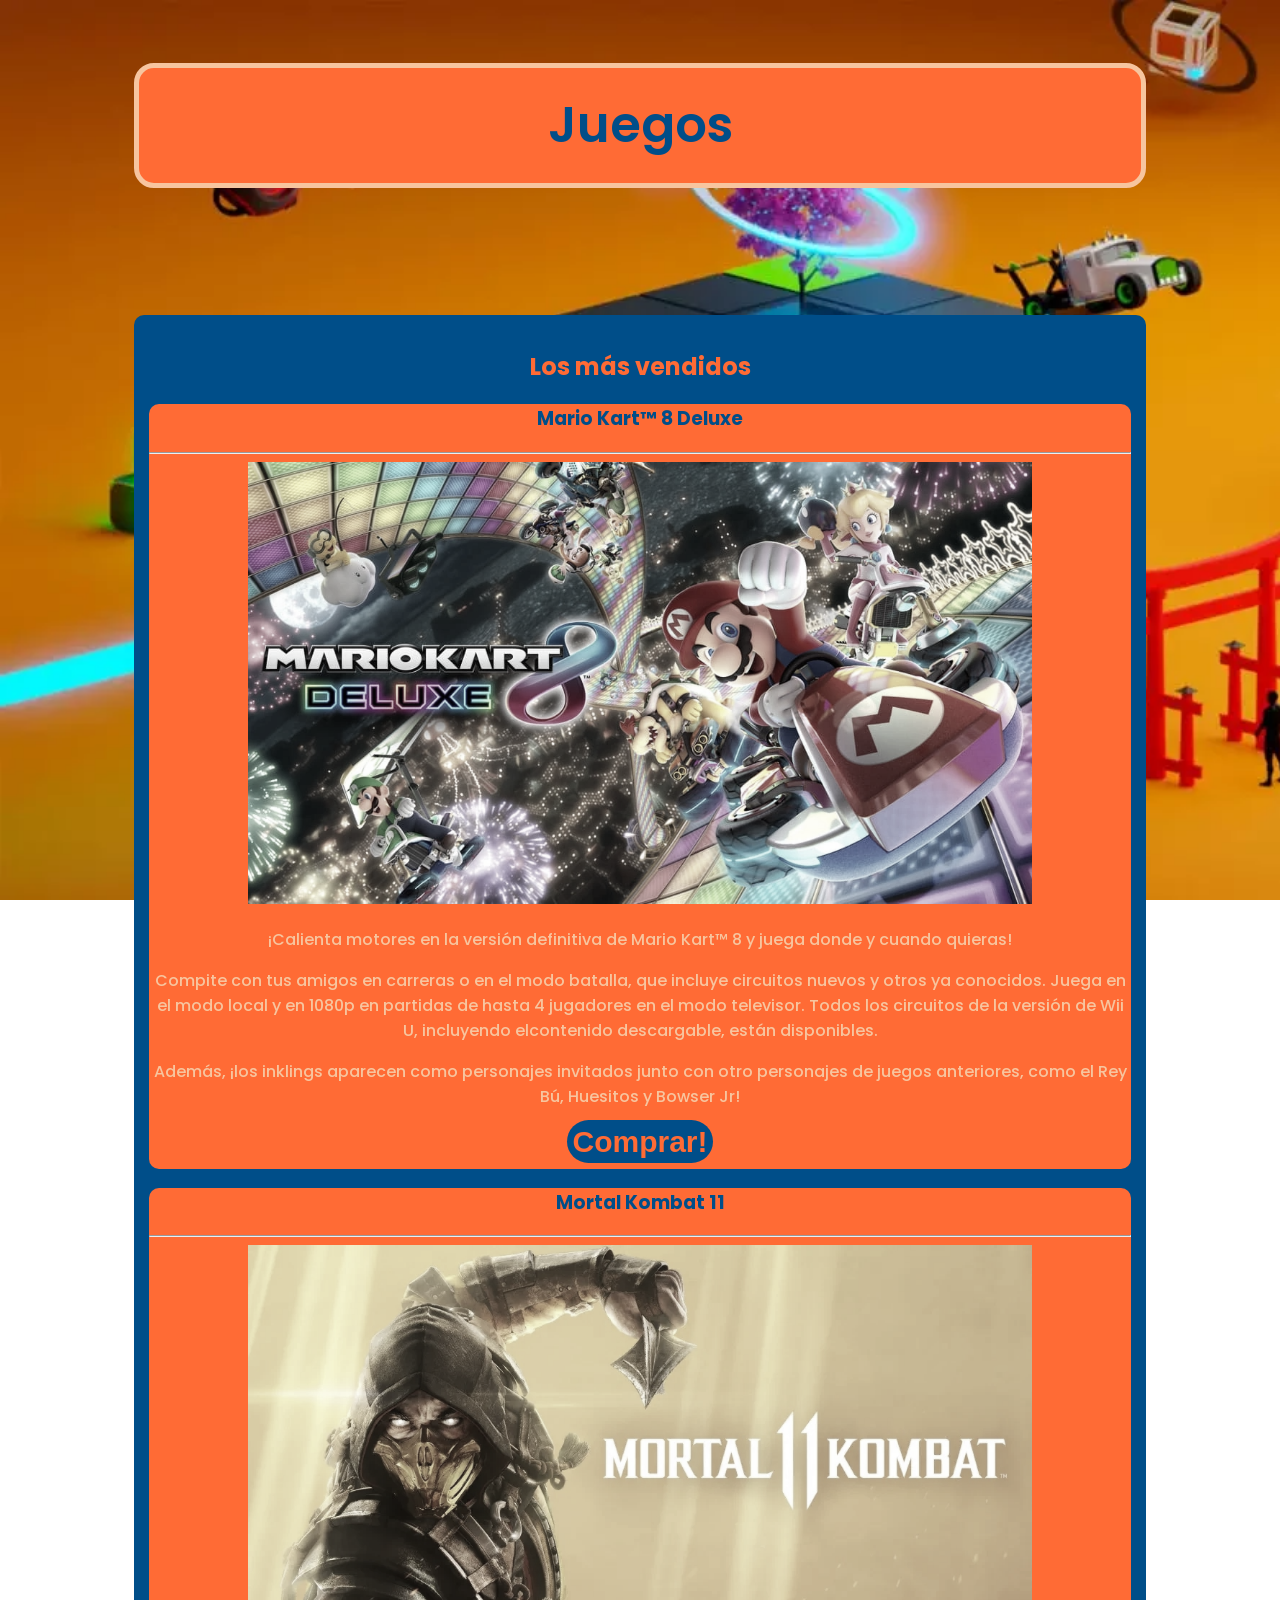
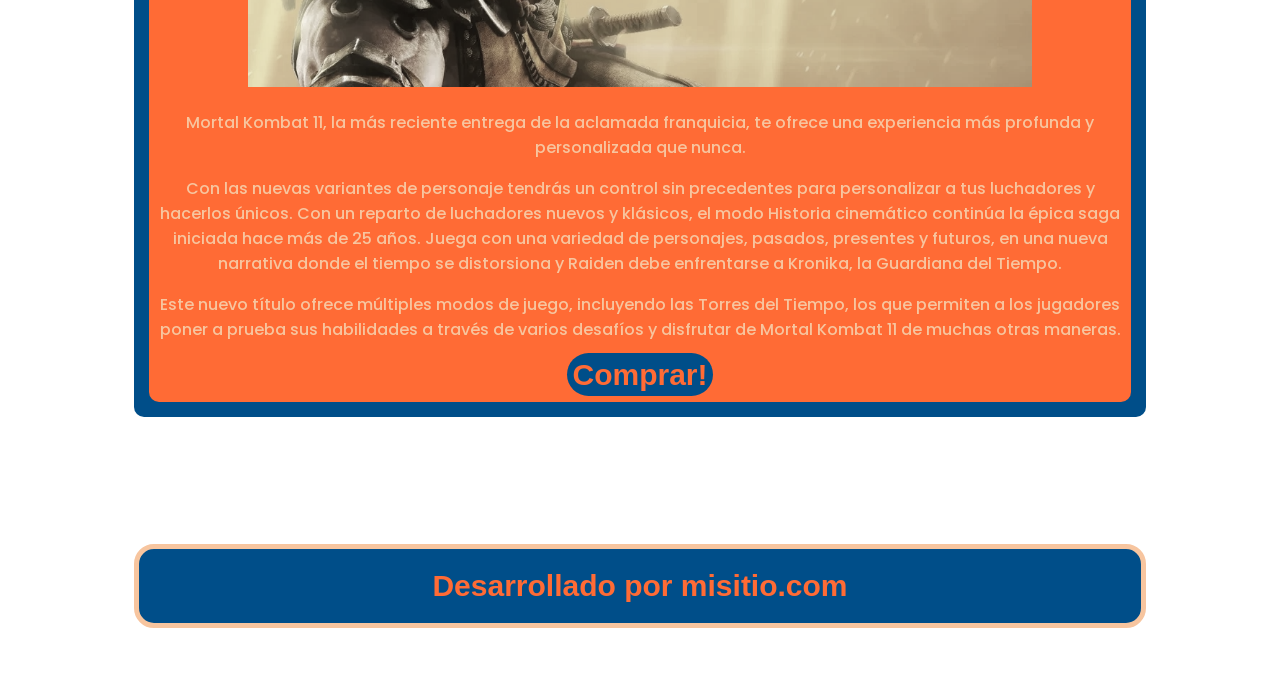
==== index.html @ 4b9f7b6d "Federico Godoy - Juegos" ====
<!doctype html>
<html lang="es">
  <head>
    <meta charset="UTF-8" />
    <meta name="viewport" content="width=device-width, initial-scale=1.0" />
    <!-- <link rel="stylesheet" href="css/estilos-1.css"> -->
    <!-- Link con fuente de la hoja de estilos n°2 -->
    <link rel="stylesheet" href="css/estilos-2.css">
    <title>Federico Godoy - Juegos</title>
  </head>
  <body>
    <h1>Juegos</h1>

    
      <main class="contenedor-exterior">
        <h2>Los más vendidos</h2>
          <article class="contenedor-interior">
          <h3>Mario Kart™ 8 Deluxe</h3>
          <hr class="hr">
          <img src="/public/imgs/mario-kart-8-deluxe.webp" alt="Mario   andando en karting">
          <p>¡Calienta motores en la versión definitiva de Mario Kart™ 8 y  juega donde y cuando quieras!</p>
          <p>Compite con tus amigos en carreras o en el modo batalla, que   incluye circuitos nuevos y otros ya conocidos.
          Juega en el modo local y en 1080p en partidas de hasta 4 jugadores en el modo televisor.
          Todos los circuitos de la versión de Wii U, incluyendo  elcontenido descargable, están disponibles.</p>
          <p>Además, ¡los inklings aparecen como personajes invitados junto   con otro personajes de juegos anteriores,
          como el Rey Bú, Huesitos y Bowser Jr!</p>
          <a href="compra-de-mario.html" target="_self"><strong>Comprar!</strong></a>
        </article>
        <article class="contenedor-interior">
          <h3>Mortal Kombat 11</h3>
          <hr class="hr">
          <img src="/public/imgs/mortal-kombat-11.webp" alt="Subzero a punto de pelear">
          <p>Mortal Kombat 11, la más reciente entrega de la aclamada franquicia, te ofrece una experiencia más profunda y personalizada que nunca.</p>
          <p>Con las nuevas variantes de personaje tendrás un control sin precedentes para personalizar a tus luchadores y hacerlos únicos. Con un reparto de luchadores nuevos y klásicos, el modo Historia cinemático continúa la épica saga iniciada hace más de 25 años. Juega con una variedad de personajes, pasados, presentes y futuros, en una nueva narrativa donde el tiempo se distorsiona y Raiden debe enfrentarse a Kronika, la Guardiana del Tiempo.</p>
          <p>Este nuevo título ofrece múltiples modos de juego, incluyendo las Torres del Tiempo, los que permiten a los jugadores poner a prueba sus habilidades a través de varios
          desafíos y disfrutar de Mortal Kombat 11 de muchas otras maneras.</p>
          <a href="compra-de-mk.html" target="_self"><strong>Comprar!</strong></a>
        </article>
      </main>
    
      <footer>
        <h2 class="footer">Desarrollado por misitio.com</h2>
      </footer>





    <script type="module" src="/main.js"></script>
  </body>
</html>
---- css/estilos-1.css ----
/*! INDEX.HTML */

body {
    background-color: #E11364;
}

h1 {
    color: white;
    text-align: center;
    background-color: #BC105C;
    font-size: 50px;
    font-family: Arial, Helvetica, sans-serif;
    border-style: solid;
    border-width: 0px 5px;
    padding: 10px;
    margin: 5%;
}

h2 {
    color: white;
    font-size: 40px;
    font-family: Arial, Helvetica, sans-serif;
    border: 20px;
    text-align: left;
    margin-left: 5px;
}


h3 {
    color: #BC105C;
    font-size: 30px;
    font-family: Arial, Helvetica, sans-serif;    
    text-align: right;
    margin-right: 30px;
    padding-top: 30px;
    margin-bottom: 2px;
}

.hr{
    border-top: 5px dotted #BC105C;
    border-bottom: 5px;
    width: 98%;
}

p {
    color: black;
    font-size: 20px;
    font-family: Arial, Helvetica, sans-serif;
    text-align: left;
    margin-left: 25px;
    padding-right: 20px;
}

.contenedor-exterior {
    background-color: #BC105C;
    text-align: center;
    padding-top: 5px;
    padding: 15px;
    margin: 5%;
    border-radius: 10px;
} 

.contenedor-interior {
    background-color: white;
    border-radius: 10px;
    padding-bottom: 30px;
}

img {
    width: 98%;
}

a {
    color: white;
    font-size: 30px;
    font-family: Arial, Helvetica, sans-serif;
    background-color: #2C8F20;
    border-radius: 5px;
    border: #2C8F20;
    padding: 10px;
    text-decoration: none;
}


a:hover {
    background-color: #E11364;
}


.footer {
    text-align: center;
    background-color: #E96093;
    font-size: 30px;
    font-family: Arial, Helvetica, sans-serif;
    margin: 5%;
    padding: 20px;
    border-radius: 5px;
}

 
/*! COMPRA.HTML */

.div-compra1 {
    background-color: #BC105C;
    padding-top: 5px;
    padding: 15px;
    margin: 5%;
    border-radius: 10px;
}

.div-compra2 {
    background-color: #BC105C;
    padding-top: 5px;
    padding: 15px;
    margin: 5%;
    margin-top: 50px;
    border-radius: 10px;
}


.domicilio {
    color: white;
    font-size: 25px;
    font-family: Arial, Helvetica, sans-serif;
    border: 20px;
    text-align: left;
    margin-left: 5px;
}

.label {
    display: block;
    color: white;
    font-size: 20px;
    font-family: Arial, Helvetica, sans-serif;
    text-align:left ;
    margin-left: 5px;
    margin-bottom: 10px;
}

input {
    text-align: left;
}

.contenedor-de-imagen {
    background-color: #BC105C;
    text-align: center;
    padding-top: 5px;
    padding: 15px;
    margin: 5%;
    border-radius: 10px;
    padding: 50px;
}

.img-compra {
    width: 98%;
    align-items: right;
    margin-bottom: 30px;
}

.volver {
    color: white;
    font-size: 30px;
    font-family: Arial, Helvetica, sans-serif;
    background-color: #2C8F20;
    border-radius: 5px;
    border: #2C8F20;
    padding: 10px;
    text-decoration: none;
    margin-bottom: 20px;
}
---- css/estilos-2.css ----
@import url('https://fonts.googleapis.com/css2?family=Poppins:ital,wght@0,100;0,200;0,300;0,400;0,500;0,600;0,700;0,800;0,900;1,100;1,200;1,300;1,400;1,500;1,600;1,700;1,800;1,900&display=swap');


body {
    font-family: "Poppins", sans-serif;
    font-weight: 500;
    font-style: normal;
    background-image: url(/public/imgs/fondo_de_pantalla.webp);
    background-repeat: no-repeat;
    background-size: cover;
    background-attachment: fixed;
  }


h1 {
    font-family: "Poppins", sans-serif;
    font-weight: 600;
    font-style: normal;
    font-size: 50px;
    color: #004e89;
    background-color: #ff6b35;
    text-align: center;
    border: 5px solid #f7c59f;
    border-radius: 20px;
    padding: 20px;
    margin:  5% 10%;
  }

h2{
    color: #ff6b35;
}

h3{
    color: #004e89;
}

p{
    color: #f7c59f;
}

.contenedor-exterior{
    background-color: #004e89;
    padding: 15px;
    margin: 10%;
    border-radius: 10px;
    text-align: center;
}

.contenedor-interior{
    background-color: #ff6b35;
    border-radius: 10px;
    padding-bottom: 10px;
}


img {
    padding-left: 5px;
    padding-right: 5px ;
    width: 80%;
    filter: grayscale(75%);
    overflow: hidden;
}

img:hover {
    filter: grayscale(0%);
}

a {
    color: #ff6b35;
    font-size: 30px;
    font-family: Arial, Helvetica, sans-serif;
    background-color: #004e89;
    border-radius: 50px;
    border: #2C8F20;
    padding: 5px;
    text-decoration: none;
}


a:hover {
    background-color: #f7c59f;
}


.footer {
    text-align: center;
    background-color: #004e89;
    font-size: 30px;
    font-family: Arial, Helvetica, sans-serif;
    margin: 5% 10%;
    padding: 20px;
    border-radius: 20px;
    border: 5px solid #f7c59f;
}


/*! COMPRA.HTML */

.div-compra1 {
    background-color: #ff6b35;
    padding-top: 5px;
    padding: 15px;
    margin: 5% 10%;
    border-radius: 10px;
}

.div-compra2 {
    background-color: #ff6b35;
    padding-top: 5px;
    padding: 15px;
    margin: 5% 10%;
    margin-top: 50px;
    border-radius: 10px;
}


.domicilio {
    color: white;
    font-size: 25px;
    font-family: Arial, Helvetica, sans-serif;
    border: 20px;
    text-align: left;
    margin-left: 5px;
}

.label {
    display: block;
    color: white;
    font-size: 20px;
    font-family: Arial, Helvetica, sans-serif;
    text-align:left ;
    margin-left: 5px;
    margin-bottom: 10px;
}

input {
    text-align: left;
}

.contenedor-de-imagen {
    background-color: #f7c59f;
    text-align: center;
    padding-top: 5px;
    padding: 15px;
    margin: 5% 10%;
    border-radius: 10px;
    padding: 50px;
}

.img-compra {
    width: 98%;
    align-items: right;
    margin-bottom: 30px;
}

.volver {
    color: white;
    font-size: 30px;
    font-family: Arial, Helvetica, sans-serif;
    background-color: #004e89;
    border-radius: 50px;
    border: #2C8F20;
    padding: 5px;
    text-decoration: none;
    margin-bottom: 20px;
}

.volver:hover {
    background-color: #ff6b35;
}
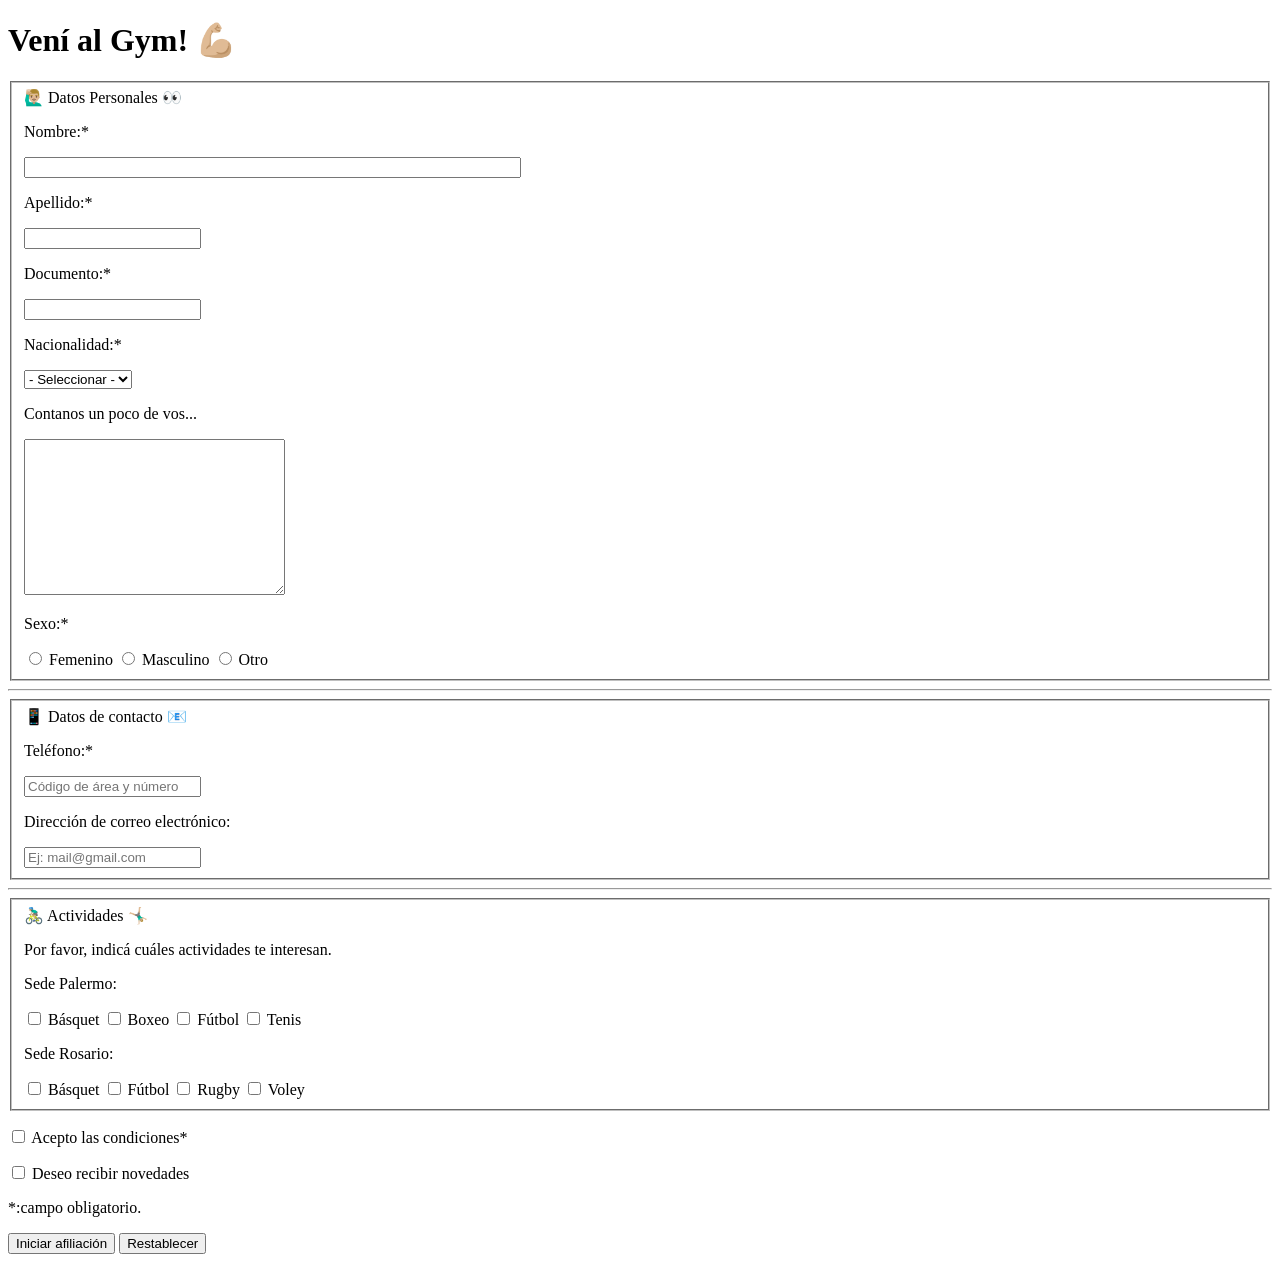
==== commit 0417fba7: "desafio06-retro" ====
--- a/index.html
+++ b/index.html
@@ -1,50 +1,208 @@
-<!doctype html>
+<!DOCTYPE html>
 <html lang="es">
   <head>
     <meta charset="UTF-8" />
     <meta name="viewport" content="width=device-width, initial-scale=1.0" />
-    <!-- <link rel="stylesheet" href="css/estilos-1.css"> -->
-    <!-- Link con fuente de la hoja de estilos n°2 -->
-    <link rel="stylesheet" href="css/estilos-2.css">
-    <title>Federico Godoy - Juegos</title>
+    <link rel="preconnect" href="https://fonts.googleapis.com" />
+    <link rel="preconnect" href="https://fonts.gstatic.com" crossorigin />
+    <link
+      href="https://fonts.googleapis.com/css2?family=Noto+Sans+Mono:wght@100..900&display=swap"
+      rel="stylesheet"
+    />
+    <title>Federico Godoy - Formulario Retro</title>
   </head>
   <body>
-    <h1>Juegos</h1>
-
-    
-      <main class="contenedor-exterior">
-        <h2>Los más vendidos</h2>
-          <article class="contenedor-interior">
-          <h3>Mario Kart™ 8 Deluxe</h3>
-          <hr class="hr">
-          <img src="/public/imgs/mario-kart-8-deluxe.webp" alt="Mario   andando en karting">
-          <p>¡Calienta motores en la versión definitiva de Mario Kart™ 8 y  juega donde y cuando quieras!</p>
-          <p>Compite con tus amigos en carreras o en el modo batalla, que   incluye circuitos nuevos y otros ya conocidos.
-          Juega en el modo local y en 1080p en partidas de hasta 4 jugadores en el modo televisor.
-          Todos los circuitos de la versión de Wii U, incluyendo  elcontenido descargable, están disponibles.</p>
-          <p>Además, ¡los inklings aparecen como personajes invitados junto   con otro personajes de juegos anteriores,
-          como el Rey Bú, Huesitos y Bowser Jr!</p>
-          <a href="compra-de-mario.html" target="_self"><strong>Comprar!</strong></a>
-        </article>
-        <article class="contenedor-interior">
-          <h3>Mortal Kombat 11</h3>
-          <hr class="hr">
-          <img src="/public/imgs/mortal-kombat-11.webp" alt="Subzero a punto de pelear">
-          <p>Mortal Kombat 11, la más reciente entrega de la aclamada franquicia, te ofrece una experiencia más profunda y personalizada que nunca.</p>
-          <p>Con las nuevas variantes de personaje tendrás un control sin precedentes para personalizar a tus luchadores y hacerlos únicos. Con un reparto de luchadores nuevos y klásicos, el modo Historia cinemático continúa la épica saga iniciada hace más de 25 años. Juega con una variedad de personajes, pasados, presentes y futuros, en una nueva narrativa donde el tiempo se distorsiona y Raiden debe enfrentarse a Kronika, la Guardiana del Tiempo.</p>
-          <p>Este nuevo título ofrece múltiples modos de juego, incluyendo las Torres del Tiempo, los que permiten a los jugadores poner a prueba sus habilidades a través de varios
-          desafíos y disfrutar de Mortal Kombat 11 de muchas otras maneras.</p>
-          <a href="compra-de-mk.html" target="_self"><strong>Comprar!</strong></a>
-        </article>
-      </main>
-    
-      <footer>
-        <h2 class="footer">Desarrollado por misitio.com</h2>
-      </footer>
-
-
-
-
+    <h1>Vení al Gym! 💪🏼</h1>
+    <form class="datos-personales">
+      <fieldset>
+        <div class="div-datos">🙋🏼‍♂️ Datos Personales 👀</div>
+        <p>
+          <label for="iname">Nombre:*</label>
+        </p>
+        <input
+          class="name"
+          id="iname"
+          type="text"
+          name="name"
+          size="60"
+          required
+        />
+        <p>
+          <label for="isurname">Apellido:*</label>
+        </p>
+        <input
+          class="surname"
+          id="isurname"
+          type="text"
+          name="surname"
+          required
+        />
+        <p>
+          <label for="idocument">Documento:*</label>
+        </p>
+        <input
+          class="document"
+          id="idocument"
+          type="text"
+          name="document"
+          required
+        />
+        <p>
+          <label for="inacionalidad">Nacionalidad:*</label>
+        </p>
+        <select class="option" name="Nacionalidad" id="inacionalidad">
+          <option class="seleccionar" value="select" disabled selected>
+            - Seleccionar -
+          </option>
+          <option value="argentina">Argentina</option>
+          <option value="brasileña">Brasileña</option>
+          <option value="paraguaya">Paraguaya</option>
+          <option value="uruguaya">Uruguaya</option>
+        </select>
+        <p>
+          <label for="info">Contanos un poco de vos...</label>
+        </p>
+        <textarea
+          class="textarea"
+          name="info"
+          id="info"
+          cols="30"
+          rows="10"
+        ></textarea>
+        <p>Sexo:*</p>
+        <input type="radio" id="femenino" name="sexo" value="Femenino" />
+        <label class="genero" for="femenino">Femenino</label>
+        <input type="radio" id="masculino" name="sexo" value="Masculino" />
+        <label class="genero" for="masculino">Masculino</label>
+        <input type="radio" id="otro" name="sexo" value="Otro" />
+        <label class="genero" for="otro">Otro</label>
+      </fieldset>
+    </form>
+    <hr />
+    <form class="datos-de-contactos">
+      <fieldset>
+        <div class="div-datos-contacto">📱 Datos de contacto 📧</div>
+        <p>
+          <label for="itelefono">Teléfono:*</label>
+        </p>
+        <input
+          class="telefono"
+          id="itelefono"
+          name="telefono"
+          placeholder="Código de área y número"
+        />
+        <p>
+          <label for="iemail">Dirección de correo electrónico:</label>
+        </p>
+        <input
+          class="email"
+          id="iemail"
+          type="email"
+          name="email"
+          placeholder="Ej: mail@gmail.com"
+          required
+        />
+      </fieldset>
+    </form>
+    <hr />
+    <form class="actividades">
+      <fieldset>
+        <div class="div-actividades">🚴🏼‍♂️ Actividades 🤸🏼‍♂️</div>
+        <p class="p-actividades">
+          Por favor, indicá cuáles actividades te interesan.
+        </p>
+        <p class="p-actividades">Sede Palermo:</p>
+        <input
+          class="input-actividades"
+          type="checkbox"
+          id="basquet"
+          name="actividades"
+          value="basquet"
+        />
+        <label class="lbl-actividades" for="basquet">Básquet</label>
+        <input
+          class="input-actividades"
+          type="checkbox"
+          id="boxeo"
+          name="actividades"
+          value="boxeo"
+        />
+        <label class="lbl-actividades" for="boxeo">Boxeo</label>
+        <input
+          class="input-actividades"
+          type="checkbox"
+          id="futbol"
+          name="actividades"
+          value="futbol"
+        />
+        <label class="lbl-actividades" for="futbol">Fútbol</label>
+        <input
+          class="input-actividades"
+          type="checkbox"
+          id="tenis"
+          name="actividades"
+          value="tenis"
+        />
+        <label class="lbl-actividades" for="tenis">Tenis</label>
+        <p class="p-actividades">Sede Rosario:</p>
+        <input
+          class="input-actividades"
+          type="checkbox"
+          id="basquet2"
+          name="actividades"
+          value="basquet"
+        />
+        <label class="lbl-actividades" for="basquet">Básquet</label>
+        <input
+          class="input-actividades"
+          type="checkbox"
+          id="futbol2"
+          name="actividades"
+          value="futbol"
+        />
+        <label class="lbl-actividades" for="futbol">Fútbol</label>
+        <input
+          class="input-actividades"
+          type="checkbox"
+          id="rugby"
+          name="actividades"
+          value="rugby"
+        />
+        <label class="lbl-actividades" for="rugby">Rugby</label>
+        <input
+          class="input-actividades"
+          type="checkbox"
+          id="voley"
+          name="actividades"
+          value="voley"
+        />
+        <label class="lbl-actividades" for="voley">Voley</label>
+      </fieldset>
+    </form>
+    <p class="p-condiciones">
+      <input
+        type="checkbox"
+        id="condiciones"
+        name="condiciones"
+        value="condiciones"
+        required
+      />
+      <label for="condiciones">Acepto las condiciones*</label>
+    </p>
+    <p class="p-condiciones">
+      <input
+        type="checkbox"
+        id="novedades"
+        name="novedades"
+        value="novedades"
+      />
+      <label for="novedades">Deseo recibir novedades</label>
+    </p>
+    <p class="p-condiciones">*:campo obligatorio.</p>
+    <div class="div-button">
+      <button class="ini-afil">Iniciar afiliación</button>
+      <button>Restablecer</button>
+    </div>
 
     <script type="module" src="/main.js"></script>
   </body>
